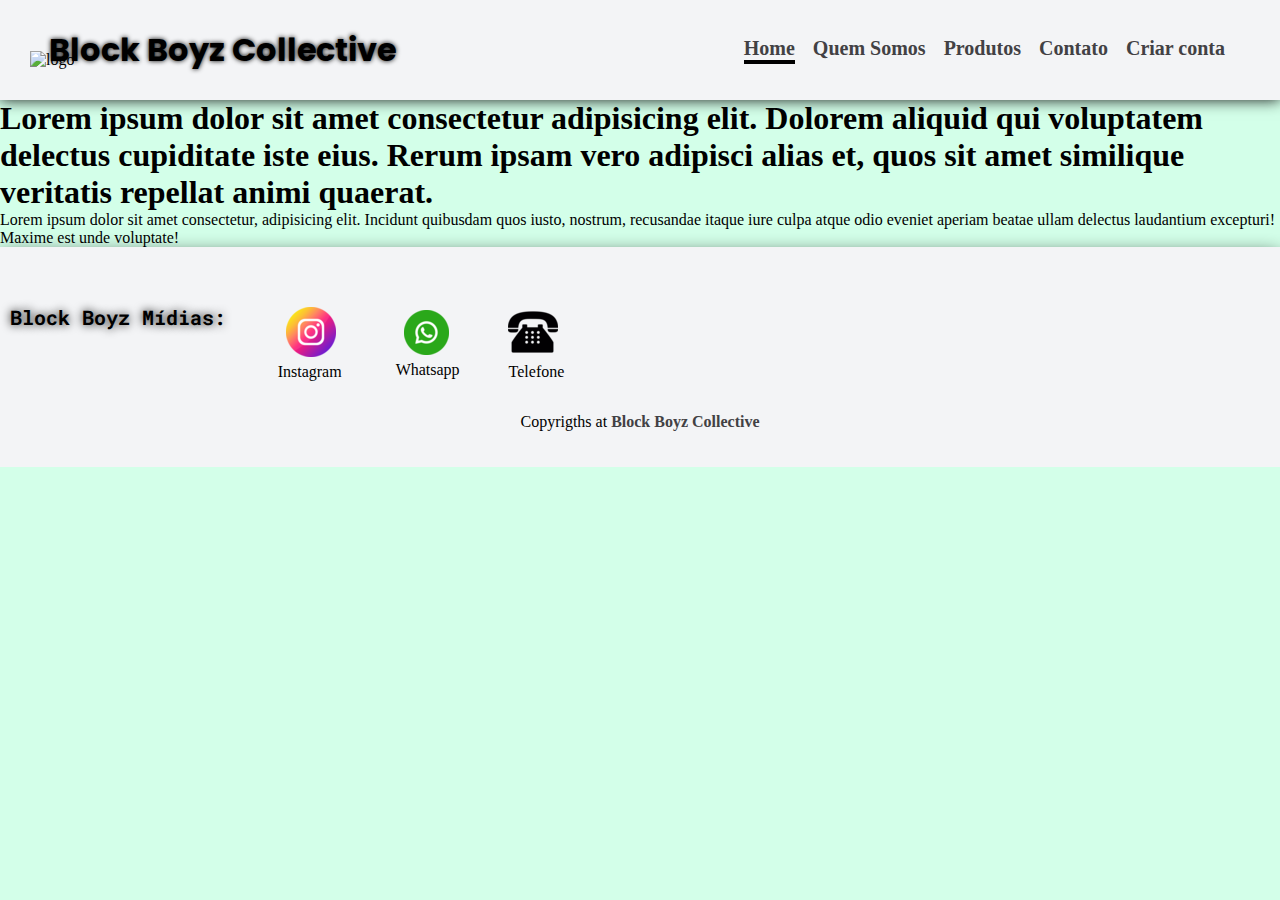
==== quem.html @ f93b4777 "Add files via upload" ====
<!DOCTYPE html>
<html lang="pt-br">
  <head>
    <meta charset="UTF-8" />
    <meta http-equiv="X-UA-Compatible" content="IE=edge" />
    <meta name="viewport" content="width=device-width, initial-scale=1.0" />
    <title>Block Boys Collection</title>
    <script
      src="https://cdnjs.cloudflare.com/ajax/libs/jquery/3.6.3/jquery.min.js"
      integrity="sha512-STof4xm1wgkfm7heWqFJVn58Hm3EtS31XFaagaa8VMReCXAkQnJZ+jEy8PCC/iT18dFy95WcExNHFTqLyp72eQ=="
      crossorigin="anonymous"
      referrerpolicy="no-referrer"
    ></script>
    <link
      rel="stylesheet"
      href="https://cdnjs.cloudflare.com/ajax/libs/font-awesome/6.3.0/css/all.min.css"
      integrity="sha512-SzlrxWUlpfuzQ+pcUCosxcglQRNAq/DZjVsC0lE40xsADsfeQoEypE+enwcOiGjk/bSuGGKHEyjSoQ1zVisanQ=="
      crossorigin="anonymous"
      referrerpolicy="no-referrer"/>
    <link rel="stylesheet" href="style.css" />
  </head>
  <body>
    <nav class="navbar">
        <div>
          <a href="/index.html">
            <img class="logo" src="./imagem/BLOCK BOYZ S.FUNDO .png" alt="logo" />
          </a>
        </div>
        <h1 class="tittle">Block Boyz Collective</h1>
        <ul class="menu">
          <li><a href="/index.html" class="ativo">Home</a></li>
          <li><a href="/quem.html">Quem Somos</a></li>
          <li><a href="/index.html#produtos">Produtos</a></li>
          <li><a href="/index.html#footer">Contato</a></li>
          <li><a href="">Criar conta</a></li>
          <li>
            <a href=""><i class="fas fa-shopping-cart"></i></a>
          </li>
        </ul>
  
        <!-- responsividade do botão -->
        <div class="menu-btn">
          <i class="fa fa-baars"></i>
        </div>
      </nav>
      <main>
        <h1>Lorem ipsum dolor sit amet consectetur adipisicing elit. Dolorem aliquid qui voluptatem delectus cupiditate iste eius. Rerum ipsam vero adipisci alias et, quos sit amet similique veritatis repellat animi quaerat.</h1>
        <p>Lorem ipsum dolor sit amet consectetur, adipisicing elit. Incidunt quibusdam quos iusto, nostrum, recusandae itaque iure culpa atque odio eveniet aperiam beatae ullam delectus laudantium excepturi! Maxime est unde voluptate!</p>










      </main>
      <footer id="footer" class="social-medias">
        <p class="acomp">Block Boyz Mídias:</p>
        <div>
          <ul class="medias">
            <li class="insta">
              <a href="https://www.instagram.com/blockboyz_co/" target="_blank"
                >Instagram
                <img class="ins" src="./imagem/instagram (1).png" alt="insta"
              /></a>
            </li>
            <li class="whats">
              <a href="https://wa.me/5512991928512" target="_blank"
                >Whatsapp
                <img class="zap" src="./imagem/whatsapp (2).png" alt="whats"
              /></a>
            </li>
            <li class="tel">
              <a href="tel:55+12991928512"
                >Telefone
                <img
                  class="cel"
                  src="./imagem/telefone-tipico-antigo (1).png"
                  alt="cel"
              /></a>
            </li>
          </ul>
        </div>
      </footer>
      <footer>
        <p>Copyrigths at <a href="#">Block Boyz Collective</a></p>
      </footer>
  </body>
    
</html>
---- style.css ----
@import url('https://fonts.googleapis.com/css2?family=Poppins:ital,wght@1,200&family=Roboto+Mono:wght@200&family=Space+Mono:ital@1&display=swap');
  @import url('https://fonts.googleapis.com/css2?family=Poppins:ital,wght@1,200&family=Roboto+Mono:wght@200&family=Space+Mono:ital@1&display=swap');

*{
    margin: 0;
    padding: 0;
    box-sizing: border-box;
    scroll-behavior:smooth;

}
body{
    height: 100%;
    background-color: #D3FFE9;

}
.menu-btn{
    color:#434144;
    font-size: 23px;
    cursor: pointer;
    display: none;
}


.navbar{
    padding: 30px;
    display: flex;
    justify-content: space-between;
    align-items: center;
    position: sticky;
    z-index: 999;
    background-color: #f3f4f6;
    box-shadow: 0 0 14px rgba(0, 0, 0, 0.9);
    height: 100px;
}
.logo{
    width: 120px;
    align-items: center;
    position: relative;
    top: 10px;
}
.tittle{
    position: relative;
    right: 15%;
    text-align: center;
    font-family: Poppins;
    text-shadow: 0 0 5px #000000;
    color: #000000;
}

.navbar .menu li{
    list-style: none;
    display: inline-block;
    margin: 7px;

}
.navbar .menu li a {
    display: block;
    margin: left 20px;
    color: #424144;
    border-bottom: 4px solid transparent;
    text-decoration: none;
    font-size: 20px;
    font-weight: bold;

}
.navbar .menu li .ativo{
    border-bottom: 4px solid #000000;
}
.navbar .menu li a i{
    color: #000000;
}
.navbar .menu li a:hover{
    border-bottom: 4px solid #000000;

}
.content{
   
    padding: 0 5%;
    display: flex;
    flex-direction: column;
    justify-content: center;
    align-items: flex-start;
    color:#000000;
    height: 100vh;
}
.content .lancamento{
    font-size: 40px;
    font-family: 'Times New Roman', Times, serif;
}
.content p{
    font-size: 18px;
    margin-top: 20px;
    padding-right: 27em;
    text-align: justify;
    font-family: poppins;
    font-weight: 600;
    font-style: italic;
}
.content button{
    margin-top: 30px;
    padding: 15px 30px;
    border: none;
    background:#000000;
    color: white;
    font-size: 20px;
    border-radius: 5px;
    cursor: pointer;

}

.content button:hover{
    background-color: forestgreen;
    color: #000000;
    font-weight: bold;
}
.foto{
    background-size: cover;
    background-repeat: no-repeat;
    position: relative;
    bottom:120vh;
    left: 60%;
}
.cabecalio{
    text-align: center;
    color:#000000;
    position: relative;
    bottom: 20em;
    font-family: Poppins;
    text-shadow: 0 0 10px #000000;

}
.sec{
    position: relative;
    padding: 10px 3%;
    bottom:36em;

}
.produtos{
    display: grid;
    grid-template-columns: repeat(auto-fit, minmax(300px , 1fr));
}
.produtos .card{
    width: 250px;
    background: #f5f5f5;
    box-shadow: 0 10px 20px rgba(0, 0, 0, 0.9);
    border-radius: 5px;
    padding: 5px;
    margin-bottom: 20px;
}
.produtos .card img{
    height: 250px;
    width: 100%;
}
.produtos .card .descricao{
    padding: 5px 20px;
    color: #000000;

}
.produtos .card .nome{
    font-weight: 900;
    font-size: 20px;
    color: #424144;
    padding: 0 20px;


}
.produtos .card .box{
    display: flex;
    justify-content: space-between;
    align-items: center;
    padding: 20px;
}

.produtos .card .box .preco{
    color:#000000;
    font-size: 25px;
    font-weight: bold;

}
.produtos .card .box .btn{
    font-size: 13px;
    color:green;
    padding: 10px 18px;
    font-weight: 900;
    border: 1px solid #000000;
    border-radius: 20px;
}
.produtos .card .box .btn:hover{
    cursor: pointer;
    background-color: green;
    color: white;
}

footer{
    background-color:#f3f4f6;
    height: 10vh;
    
}
footer p{
    text-align:center;
    line-height: 10vh;
}
footer p a {
    text-decoration: none;
    color: #424144;
    font-weight: bold;

}
a{
    text-decoration: none;
    color: #000000;
}
.social-medias{
    height: 130px;
    box-shadow: 0 10px 20px rgba(0, 0, 0, 2);
}
.acomp{
    display: flex;
    font-size: 20px;
    font-family: poppins;
    font-weight: bold;
    align-items: center;
    position: relative;
    top:25px;
    padding-left: 10px;
    text-shadow: 0 0 10px #000000;
    font-family: roboto mono;
}
.medias{
    display: flex;
    align-items: center;
    justify-content: center;
    margin: 5px;
    position: relative;
    bottom:15px;
    text-decoration: none;
    list-style: none;
    right: 15%;
}
.ins{
    position: relative;
    bottom:20px;
    right: 60px;
}
.zap{
    position: relative;
    bottom:20px;
    right: 60px;
}
.cel{
    position: relative;
    bottom:20px;
    right: 60px;
}
.cadastro{
    display: flex;
    margin-top:2%;
    margin-bottom: 2%;
    margin-left: 59%;
}

.box-form{
    width: 400px;
    background: #f5f5f5;
    box-shadow: 0 10px 20px rgba(0, 0, 0, 2);
    border-radius: 5px;
    padding: 15px;
    display: grid;
    flex-direction: column;
    margin-left: 50%;
    box-sizing: border-box;
}
.box-form .rg,  .nome , .cpf , .endereco, .numero, .sexo, .data, .email, .data , .email , .telefone, .senha{
    font-size: 16px;
    padding: 5px;
    font-family: Roboto mono;
    font-weight: bold;
}
#sexo , #data-nascimento{
    padding: 2px;
}

.submit{
    padding: 5px;
    margin-top: 20px;
    font-size: 16px;
    font-family: poppins;
    font-weight: bold;
    border-radius: 20px;
    cursor: pointer;

}
.submit:hover{
    background-color: green;
    color: white;
    font-size: 18px;
    border-radius: 20px;
    font-weight: bold;
    font-family: poppins;

}
.cadastrado{
    display: flex;
    justify-content: center;
    margin: 1%;
    font-size: 20px;
    color: #000000;
    font-family: Roboto mono;
    font-weight: bold;
    margin-left: 18%;
}
.cadastrado-link{
    padding-left: 15px;
    color: green;

}
.tela-registro{
    position: absolute;
    top: 28vh;
    left: 5em;
}
 

        /* Responsivo */

@media (max-width: 820px){
    .menu-btn{
        display: block;
        z-index: 999;
    }
    .menu-btn i .active::before{
        content: "\f00d";
    }
    .navbar .menu{
        position: fixed;
        height: 100vh;
        width: 100%;
        left: -100%;
        top: 0;
        background-color:#f3f4f6;
        text-align: center;
        padding-top: 80px;
        transition: all 0.3s ease;

    }

}
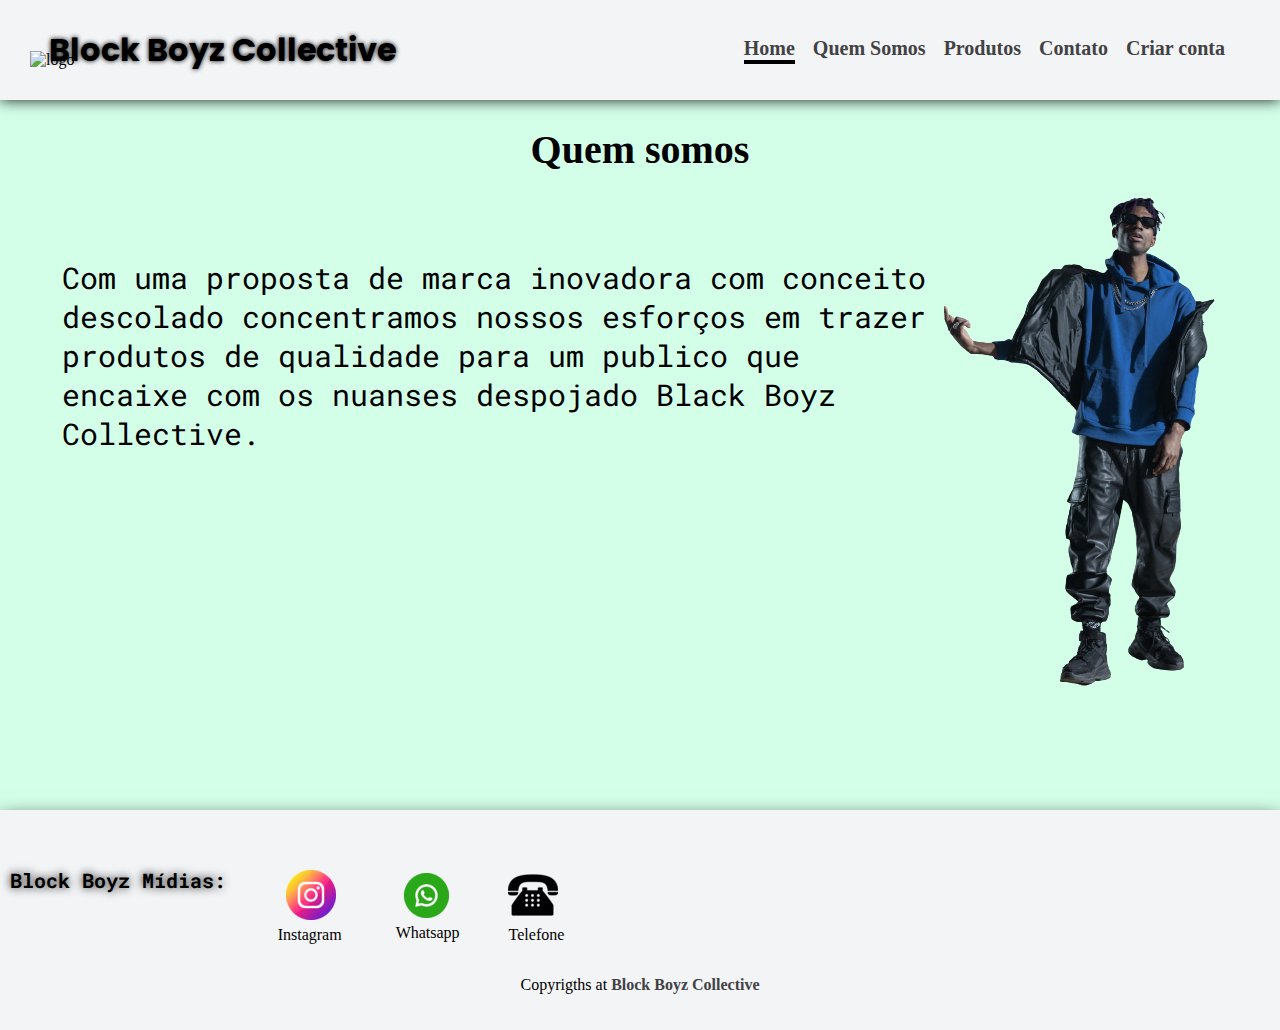
==== commit 074aef43: "Add files via upload" ====
--- a/quem.html
+++ b/quem.html
@@ -16,78 +16,78 @@
       href="https://cdnjs.cloudflare.com/ajax/libs/font-awesome/6.3.0/css/all.min.css"
       integrity="sha512-SzlrxWUlpfuzQ+pcUCosxcglQRNAq/DZjVsC0lE40xsADsfeQoEypE+enwcOiGjk/bSuGGKHEyjSoQ1zVisanQ=="
       crossorigin="anonymous"
-      referrerpolicy="no-referrer"/>
+      referrerpolicy="no-referrer"
+    />
     <link rel="stylesheet" href="style.css" />
   </head>
   <body>
     <nav class="navbar">
-        <div>
-          <a href="/index.html">
-            <img class="logo" src="./imagem/BLOCK BOYZ S.FUNDO .png" alt="logo" />
-          </a>
+      <div>
+        <a href="/index.html">
+          <img class="logo" src="./imagem/BLOCK BOYZ S.FUNDO .png" alt="logo" />
+        </a>
+      </div>
+      <h1 class="tittle">Block Boyz Collective</h1>
+      <ul class="menu">
+        <li><a href="/index.html" class="ativo">Home</a></li>
+        <li><a href="/quem.html">Quem Somos</a></li>
+        <li><a href="/index.html#produtos">Produtos</a></li>
+        <li><a href="/index.html#footer">Contato</a></li>
+        <li><a href="">Criar conta</a></li>
+        <li>
+          <a href=""><i class="fas fa-shopping-cart"></i></a>
+        </li>
+      </ul>
+
+      <!-- responsividade do botão -->
+      <div class="menu-btn">
+        <i class="fa fa-baars"></i>
+      </div>
+    </nav>
+    <main>
+      <section>
+        <h1 class="quem-somos">Quem somos</h1>
+        <div class="desc-gui">
+        <img class="gui" src="./imagem/quem.png" alt="Guilherme" />
+
+        
+          <p class="texto-quem">
+            Com uma proposta de marca inovadora com conceito descolado concentramos nossos esforços
+            em trazer produtos de qualidade para um publico que encaixe com os nuanses despojado Black Boyz Collective. 
+          </p>
         </div>
-        <h1 class="tittle">Block Boyz Collective</h1>
-        <ul class="menu">
-          <li><a href="/index.html" class="ativo">Home</a></li>
-          <li><a href="/quem.html">Quem Somos</a></li>
-          <li><a href="/index.html#produtos">Produtos</a></li>
-          <li><a href="/index.html#footer">Contato</a></li>
-          <li><a href="">Criar conta</a></li>
-          <li>
-            <a href=""><i class="fas fa-shopping-cart"></i></a>
+      </section>
+    </main>
+    <footer id="footer" class="social-medias">
+      <p class="acomp">Block Boyz Mídias:</p>
+      <div>
+        <ul class="medias">
+          <li class="insta">
+            <a href="https://www.instagram.com/blockboyz_co/" target="_blank"
+              >Instagram
+              <img class="ins" src="./imagem/instagram (1).png" alt="insta"
+            /></a>
+          </li>
+          <li class="whats">
+            <a href="https://wa.me/5512991928512" target="_blank"
+              >Whatsapp
+              <img class="zap" src="./imagem/whatsapp (2).png" alt="whats"
+            /></a>
+          </li>
+          <li class="tel">
+            <a href="tel:55+12991928512"
+              >Telefone
+              <img
+                class="cel"
+                src="./imagem/telefone-tipico-antigo (1).png"
+                alt="cel"
+            /></a>
           </li>
         </ul>
-  
-        <!-- responsividade do botão -->
-        <div class="menu-btn">
-          <i class="fa fa-baars"></i>
-        </div>
-      </nav>
-      <main>
-        <h1>Lorem ipsum dolor sit amet consectetur adipisicing elit. Dolorem aliquid qui voluptatem delectus cupiditate iste eius. Rerum ipsam vero adipisci alias et, quos sit amet similique veritatis repellat animi quaerat.</h1>
-        <p>Lorem ipsum dolor sit amet consectetur, adipisicing elit. Incidunt quibusdam quos iusto, nostrum, recusandae itaque iure culpa atque odio eveniet aperiam beatae ullam delectus laudantium excepturi! Maxime est unde voluptate!</p>
-
-
-
-
-
-
-
-
-
-
-      </main>
-      <footer id="footer" class="social-medias">
-        <p class="acomp">Block Boyz Mídias:</p>
-        <div>
-          <ul class="medias">
-            <li class="insta">
-              <a href="https://www.instagram.com/blockboyz_co/" target="_blank"
-                >Instagram
-                <img class="ins" src="./imagem/instagram (1).png" alt="insta"
-              /></a>
-            </li>
-            <li class="whats">
-              <a href="https://wa.me/5512991928512" target="_blank"
-                >Whatsapp
-                <img class="zap" src="./imagem/whatsapp (2).png" alt="whats"
-              /></a>
-            </li>
-            <li class="tel">
-              <a href="tel:55+12991928512"
-                >Telefone
-                <img
-                  class="cel"
-                  src="./imagem/telefone-tipico-antigo (1).png"
-                  alt="cel"
-              /></a>
-            </li>
-          </ul>
-        </div>
-      </footer>
-      <footer>
-        <p>Copyrigths at <a href="#">Block Boyz Collective</a></p>
-      </footer>
+      </div>
+    </footer>
+    <footer>
+      <p>Copyrigths at <a href="#">Block Boyz Collective</a></p>
+    </footer>
   </body>
-    
 </html>
--- a/style.css
+++ b/style.css
@@ -258,19 +258,35 @@
     margin-bottom: 2%;
     margin-left: 59%;
 }
+.gui{
+    position: relative;
+    bottom: 5em;
+    left: 98%;
+}
+.desc-gui{
+    display:flex;
+    justify-content: center;
+    text-align: start;
+    font-size: 30px;
+    font-family: roboto mono;
+    position: relative;
+    right: 27%;
+    top: 2em;
+
+}
 
 .box-form{
     width: 400px;
     background: #f5f5f5;
     box-shadow: 0 10px 20px rgba(0, 0, 0, 2);
-    border-radius: 5px;
+    border-radius: 20px;
     padding: 15px;
     display: grid;
     flex-direction: column;
     margin-left: 50%;
     box-sizing: border-box;
 }
-.box-form .rg,  .nome , .cpf , .endereco, .numero, .sexo, .data, .email, .data , .email , .telefone, .senha{
+.box-form .CEP,  .nome , .cpf , .endereco, .numero, .sexo, .data, .email, .data , .email , .telefone, .senha{
     font-size: 16px;
     padding: 5px;
     font-family: Roboto mono;
@@ -308,10 +324,12 @@
     font-family: Roboto mono;
     font-weight: bold;
     margin-left: 18%;
+    text-shadow: 0 0 10px #000000;
 }
 .cadastrado-link{
     padding-left: 15px;
     color: green;
+    text-shadow: 0 0 10px green;
 
 }
 .tela-registro{
@@ -319,9 +337,18 @@
     top: 28vh;
     left: 5em;
 }
+.quem-somos{
+    display: flex;
+    justify-content: center;
+    margin: 2%;
+    font-size: 40px;
+    font-family: 'Times New Roman', Times, serif;
+    
+}
+
  
 
-        /* Responsivo */
+        /* Responsivo
 
 @media (max-width: 820px){
     .menu-btn{
@@ -345,3 +372,4 @@
     }
 
 }
+3